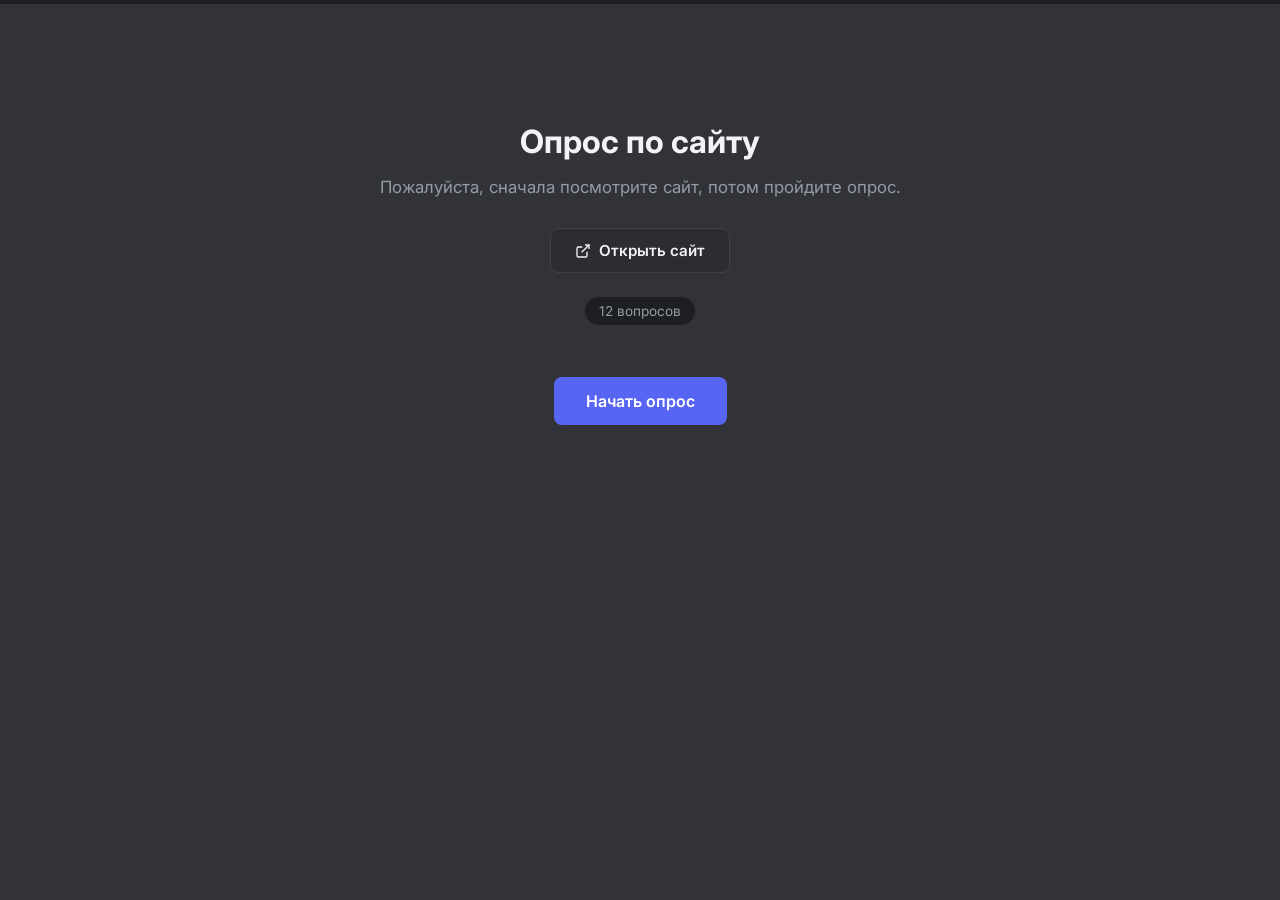
==== survey/index.html @ a2db1a43 "Add survey" ====
<!DOCTYPE html>
<html lang="ru">
<head>
<meta charset="UTF-8">
<meta name="viewport" content="width=device-width, initial-scale=1.0">
<title>Опрос по сайту</title>
<link rel="preconnect" href="https://fonts.googleapis.com">
<link href="https://fonts.googleapis.com/css2?family=Inter:wght@400;500;600;700&display=swap" rel="stylesheet">
<style>
*, *::before, *::after { margin: 0; padding: 0; box-sizing: border-box; }

:root {
  --bg: #313338;          /* Discord chat background */
  --surface: #2b2d31;     /* Discord secondary container */
  --surface2: #1e1f22;    /* Discord dark inputs/wells */
  --border: #3f4147;      /* Discord border */
  --text: #dbdee1;        /* Discord primary body text */
  --text-white: #f2f3f5;  /* Discord heading white */
  --text-muted: #949ba4;  /* Discord muted text */
  --accent: #5865f2;      /* Discord Blurple */
  --accent-hover: #4752c4;
  --success: #23a55a;
  --danger: #f23f43;
  --radius: 8px;
}

html { scroll-behavior: smooth; }

body {
  font-family: 'Inter', -apple-system, BlinkMacSystemFont, "Segoe UI", Roboto, sans-serif;
  background: var(--bg);
  color: var(--text);
  min-height: 100vh;
  overflow-x: hidden;
  -webkit-font-smoothing: antialiased;
}

/* progress bar */
.progress-wrap {
  position: fixed; top: 0; left: 0; right: 0;
  height: 4px; background: var(--surface2); z-index: 100;
}
.progress-bar {
  height: 100%; width: 0%;
  background: var(--accent);
  transition: width .3s ease;
}

/* container */
.container {
  position: relative; z-index: 1;
  max-width: 620px; margin: 0 auto;
  padding: 50px 20px 80px;
}

/* sections */
.section {
  display: none;
  animation: fadeIn .25s ease forwards;
}
.section.active { display: block; }

@keyframes fadeIn {
  from { opacity: 0; transform: translateY(12px); }
  to   { opacity: 1; transform: translateY(0); }
}

/* welcome screen */
.welcome { text-align: center; padding-top: 8vh; }
.welcome h1 {
  font-size: 2rem;
  font-weight: 700;
  color: var(--text-white);
  margin-bottom: 14px;
}
.welcome p {
  color: var(--text-muted);
  font-size: 1.05rem;
  line-height: 1.5;
  margin-bottom: 28px;
}

.site-link {
  display: inline-flex; align-items: center; gap: 8px;
  padding: 12px 24px; border-radius: var(--radius);
  background: var(--surface); border: 1px solid var(--border);
  color: var(--text-white); font-weight: 600; font-size: .95rem;
  text-decoration: none; transition: background .2s, border-color .2s;
  margin-bottom: 24px;
}
.site-link:hover {
  background: #35373c;
  border-color: #4e5058;
}
.site-link svg { width: 16px; height: 16px; }

.count-badge {
  display: inline-block;
  color: var(--text-muted);
  font-size: .85rem;
  background: var(--surface2);
  padding: 6px 14px;
  border-radius: 14px;
  margin-bottom: 32px;
}

/* block headers */
.block-header {
  margin-bottom: 30px;
}
.block-num {
  font-size: .75rem; font-weight: 700; text-transform: uppercase; letter-spacing: 1px;
  color: var(--accent);
  margin-bottom: 6px;
}
.block-header h2 {
  font-size: 1.4rem; font-weight: 700; color: var(--text-white);
}

/* questions */
.question {
  margin-bottom: 28px;
}
.q-label {
  font-size: 1rem; font-weight: 600; color: var(--text-white); line-height: 1.4;
  margin-bottom: 12px;
}
.q-label .q-num {
  color: var(--accent); margin-right: 4px;
}
.q-hint {
  display: block; font-size: .82rem; color: var(--text-muted); margin-top: 4px; font-weight: 400;
}

/* scale 1-10 */
.scale-row {
  display: flex; gap: 6px; flex-wrap: wrap;
}
.scale-btn {
  width: 44px; height: 44px; border-radius: var(--radius);
  border: 1px solid var(--border); background: var(--surface);
  color: var(--text); font-size: .95rem; font-weight: 600;
  cursor: pointer; transition: background .15s, border-color .15s, color .15s;
  display: flex; align-items: center; justify-content: center;
}
.scale-btn:hover { background: #35373c; color: var(--text-white); border-color: #4e5058; }
.scale-btn.selected {
  background: var(--accent);
  border-color: var(--accent);
  color: #fff;
}
.scale-labels {
  display: flex; justify-content: space-between;
  margin-top: 6px; font-size: .75rem; color: var(--text-muted);
}

/* option cards */
.options-list { display: flex; flex-direction: column; gap: 8px; }
.opt-card {
  display: flex; align-items: center; gap: 12px;
  padding: 12px 16px; border-radius: var(--radius);
  border: 1px solid var(--border); background: var(--surface);
  cursor: pointer; transition: background .15s, border-color .15s;
  user-select: none;
}
.opt-card:hover { background: #35373c; border-color: #4e5058; }
.opt-card.selected {
  border-color: var(--accent); background: #35373c;
}
.opt-card input { display: none; }
.opt-indicator {
  width: 18px; height: 18px; border-radius: 50%;
  border: 2px solid var(--border); flex-shrink: 0;
  display: flex; align-items: center; justify-content: center;
  transition: border-color .15s, background .15s;
}
.opt-card.selected .opt-indicator {
  border-color: var(--accent); background: var(--accent);
}
.opt-card.selected .opt-indicator::after {
  content: ''; display: block; width: 6px; height: 6px;
  background: #fff; border-radius: 50%;
}
.opt-text { font-size: .95rem; color: var(--text); line-height: 1.3; }
.opt-card.selected .opt-text { color: var(--text-white); font-weight: 500; }

/* text input */
.text-input {
  width: 100%; padding: 12px 14px;
  border-radius: var(--radius);
  border: 1px solid var(--border); background: var(--surface2);
  color: var(--text-white); font-family: inherit; font-size: .95rem;
  resize: vertical; min-height: 70px;
  transition: border-color .15s;
  outline: none;
}
.text-input:focus { border-color: var(--accent); }
.text-input::placeholder { color: var(--text-muted); }

/* buttons */
.nav-row {
  display: flex; justify-content: space-between; align-items: center;
  margin-top: 36px; gap: 12px;
}
.btn {
  display: inline-flex; align-items: center; justify-content: center; gap: 8px;
  padding: 12px 24px; border-radius: var(--radius);
  font-family: inherit; font-size: .95rem; font-weight: 600;
  border: none; cursor: pointer; transition: background .15s;
}
.btn-primary {
  background: var(--accent);
  color: #fff;
}
.btn-primary:hover { background: var(--accent-hover); }
.btn-primary:disabled { opacity: .5; cursor: not-allowed; }
.btn-secondary {
  background: var(--surface); color: var(--text);
  border: 1px solid var(--border);
}
.btn-secondary:hover { background: #35373c; color: var(--text-white); }
.btn-start { font-size: 1rem; padding: 14px 32px; }

/* thank you */
.thankyou { text-align: center; padding-top: 10vh; }
.thankyou .check-circle {
  width: 64px; height: 64px; border-radius: 50%;
  background: var(--success);
  display: flex; align-items: center; justify-content: center;
  margin: 0 auto 20px;
}
.thankyou h2 { font-size: 1.8rem; font-weight: 700; color: var(--text-white); margin-bottom: 10px; }
.thankyou p { color: var(--text-muted); font-size: 1rem; line-height: 1.5; }

/* validation error */
.error-msg {
  color: var(--danger); font-size: .82rem; margin-top: 6px;
  display: none;
}
.question.has-error .error-msg { display: block; }
.question.has-error .scale-btn,
.question.has-error .opt-card {
  border-color: var(--danger);
}

/* spinner */
.spinner {
  width: 18px; height: 18px; border: 2px solid rgba(255,255,255,.3);
  border-top-color: #fff; border-radius: 50%;
  animation: spin .7s linear infinite; display: none;
}
.btn-primary.loading .spinner { display: block; }
.btn-primary.loading span { display: none; }
@keyframes spin { to { transform: rotate(360deg); } }

/* counter */
.section-counter {
  position: fixed; bottom: 20px; right: 20px;
  background: var(--surface); border: 1px solid var(--border);
  padding: 6px 14px; border-radius: 16px;
  font-size: .8rem; color: var(--text-muted); z-index: 50;
}
</style>
</head>
<body>

<div class="progress-wrap"><div class="progress-bar" id="progressBar"></div></div>

<div class="container">

  <!-- ============ WELCOME ============ -->
  <div class="section active" id="sec-welcome">
    <div class="welcome">
      <h1>Опрос по сайту</h1>
      <p>Пожалуйста, сначала посмотрите сайт, потом пройдите опрос.</p>
      <a href="https://stuuuu3u4th44.github.io/" target="_blank" class="site-link">
        <svg viewBox="0 0 24 24" fill="none" stroke="currentColor" stroke-width="2"><path d="M18 13v6a2 2 0 01-2 2H5a2 2 0 01-2-2V8a2 2 0 012-2h6"/><polyline points="15 3 21 3 21 9"/><line x1="10" y1="14" x2="21" y2="3"/></svg>
        Открыть сайт
      </a>
      <br>
      <div class="count-badge">12 вопросов</div>
      <br><br>
      <button class="btn btn-primary btn-start" onclick="goTo(1)">
        <span>Начать опрос</span>
      </button>
    </div>
  </div>

  <!-- ============ BLOCK 1 ============ -->
  <div class="section" id="sec-1">
    <div class="block-header">
      <div class="block-num">Блок 1 из 4</div>
      <h2>О вас</h2>
    </div>

    <div class="question" data-name="q1" data-required="true" data-type="radio">
      <div class="q-label"><span class="q-num">1.</span> Ваш возраст:</div>
      <div class="options-list">
        <label class="opt-card"><input type="radio" name="q1" value="13–15 лет"><div class="opt-indicator"></div><div class="opt-text">13–15 лет</div></label>
        <label class="opt-card"><input type="radio" name="q1" value="16–18 лет"><div class="opt-indicator"></div><div class="opt-text">16–18 лет</div></label>
        <label class="opt-card"><input type="radio" name="q1" value="19 лет и старше"><div class="opt-indicator"></div><div class="opt-text">19 лет и старше</div></label>
      </div>
      <div class="error-msg">Выберите вариант</div>
    </div>

    <div class="question" data-name="q2" data-required="true" data-type="radio">
      <div class="q-label"><span class="q-num">2.</span> Опыт в нейросетях:
        <span class="q-hint">Можете ли вы отличить работу нейросети от работы человека?</span>
      </div>
      <div class="options-list">
        <label class="opt-card"><input type="radio" name="q2" value="Часто пользуюсь"><div class="opt-indicator"></div><div class="opt-text">Часто пользуюсь ИИ</div></label>
        <label class="opt-card"><input type="radio" name="q2" value="Иногда пользуюсь"><div class="opt-indicator"></div><div class="opt-text">Иногда пользуюсь</div></label>
        <label class="opt-card"><input type="radio" name="q2" value="Не пользуюсь"><div class="opt-indicator"></div><div class="opt-text">Не пользуюсь</div></label>
      </div>
      <div class="error-msg">Выберите вариант</div>
    </div>

    <div class="nav-row">
      <button class="btn btn-secondary" onclick="goTo(0)">← Назад</button>
      <button class="btn btn-primary" onclick="goTo(2)"><span>Далее →</span></button>
    </div>
  </div>

  <!-- ============ BLOCK 2 ============ -->
  <div class="section" id="sec-2">
    <div class="block-header">
      <div class="block-num">Блок 2 из 4</div>
      <h2>Оценка сайта</h2>
    </div>

    <div class="question" data-name="q3" data-required="true" data-type="scale">
      <div class="q-label"><span class="q-num">3.</span> Общее впечатление от сайта:</div>
      <div class="scale-row" data-name="q3">
        <button class="scale-btn" data-value="1">1</button>
        <button class="scale-btn" data-value="2">2</button>
        <button class="scale-btn" data-value="3">3</button>
        <button class="scale-btn" data-value="4">4</button>
        <button class="scale-btn" data-value="5">5</button>
        <button class="scale-btn" data-value="6">6</button>
        <button class="scale-btn" data-value="7">7</button>
        <button class="scale-btn" data-value="8">8</button>
        <button class="scale-btn" data-value="9">9</button>
        <button class="scale-btn" data-value="10">10</button>
      </div>
      <div class="scale-labels"><span>Плохо</span><span>Отлично</span></div>
      <div class="error-msg">Выберите оценку</div>
    </div>

    <div class="question" data-name="q4" data-required="true" data-type="scale">
      <div class="q-label"><span class="q-num">4.</span> Оценка с учётом того, что сайт сделан ИИ:</div>
      <div class="scale-row" data-name="q4">
        <button class="scale-btn" data-value="1">1</button>
        <button class="scale-btn" data-value="2">2</button>
        <button class="scale-btn" data-value="3">3</button>
        <button class="scale-btn" data-value="4">4</button>
        <button class="scale-btn" data-value="5">5</button>
        <button class="scale-btn" data-value="6">6</button>
        <button class="scale-btn" data-value="7">7</button>
        <button class="scale-btn" data-value="8">8</button>
        <button class="scale-btn" data-value="9">9</button>
        <button class="scale-btn" data-value="10">10</button>
      </div>
      <div class="scale-labels"><span>Плохо для ИИ</span><span>Отлично для ИИ</span></div>
      <div class="error-msg">Выберите оценку</div>
    </div>

    <div class="question" data-name="q5" data-required="true" data-type="scale">
      <div class="q-label"><span class="q-num">5.</span> Удобство сайта:</div>
      <div class="scale-row" data-name="q5">
        <button class="scale-btn" data-value="1">1</button>
        <button class="scale-btn" data-value="2">2</button>
        <button class="scale-btn" data-value="3">3</button>
        <button class="scale-btn" data-value="4">4</button>
        <button class="scale-btn" data-value="5">5</button>
        <button class="scale-btn" data-value="6">6</button>
        <button class="scale-btn" data-value="7">7</button>
        <button class="scale-btn" data-value="8">8</button>
        <button class="scale-btn" data-value="9">9</button>
        <button class="scale-btn" data-value="10">10</button>
      </div>
      <div class="scale-labels"><span>Неудобно</span><span>Удобно</span></div>
      <div class="error-msg">Выберите оценку</div>
    </div>

    <div class="question" data-name="q6" data-required="true" data-type="radio">
      <div class="q-label"><span class="q-num">6.</span> Хотели бы вернуться на сайт?</div>
      <div class="options-list">
        <label class="opt-card"><input type="radio" name="q6" value="Да"><div class="opt-indicator"></div><div class="opt-text">Да</div></label>
        <label class="opt-card"><input type="radio" name="q6" value="Скорее да"><div class="opt-indicator"></div><div class="opt-text">Скорее да</div></label>
        <label class="opt-card"><input type="radio" name="q6" value="Скорее нет"><div class="opt-indicator"></div><div class="opt-text">Скорее нет</div></label>
        <label class="opt-card"><input type="radio" name="q6" value="Нет"><div class="opt-indicator"></div><div class="opt-text">Нет</div></label>
      </div>
      <div class="error-msg">Выберите вариант</div>
    </div>

    <div class="nav-row">
      <button class="btn btn-secondary" onclick="goTo(1)">← Назад</button>
      <button class="btn btn-primary" onclick="goTo(3)"><span>Далее →</span></button>
    </div>
  </div>

  <!-- ============ BLOCK 3 ============ -->
  <div class="section" id="sec-3">
    <div class="block-header">
      <div class="block-num">Блок 3 из 4</div>
      <h2>Визуал и детали</h2>
    </div>

    <div class="question" data-name="q7" data-required="true" data-type="scale">
      <div class="q-label"><span class="q-num">7.</span> Визуал:</div>
      <div class="scale-row" data-name="q7">
        <button class="scale-btn" data-value="1">1</button>
        <button class="scale-btn" data-value="2">2</button>
        <button class="scale-btn" data-value="3">3</button>
        <button class="scale-btn" data-value="4">4</button>
        <button class="scale-btn" data-value="5">5</button>
        <button class="scale-btn" data-value="6">6</button>
        <button class="scale-btn" data-value="7">7</button>
        <button class="scale-btn" data-value="8">8</button>
        <button class="scale-btn" data-value="9">9</button>
        <button class="scale-btn" data-value="10">10</button>
      </div>
      <div class="scale-labels"><span>Плохо</span><span>Отлично</span></div>
      <div class="error-msg">Выберите оценку</div>
    </div>

    <div class="question" data-name="q8" data-required="true" data-type="radio">
      <div class="q-label"><span class="q-num">8.</span> Баланс цветов:</div>
      <div class="options-list">
        <label class="opt-card"><input type="radio" name="q8" value="Всё отлично"><div class="opt-indicator"></div><div class="opt-text">Всё отлично</div></label>
        <label class="opt-card"><input type="radio" name="q8" value="Нормально"><div class="opt-indicator"></div><div class="opt-text">Нормально</div></label>
        <label class="opt-card"><input type="radio" name="q8" value="Неудачно"><div class="opt-indicator"></div><div class="opt-text">Неудачно</div></label>
      </div>
      <div class="error-msg">Выберите вариант</div>
    </div>

    <div class="question" data-name="q9" data-required="true" data-type="radio">
      <div class="q-label"><span class="q-num">9.</span> Шрифты и читаемость:</div>
      <div class="options-list">
        <label class="opt-card"><input type="radio" name="q9" value="Всё отлично"><div class="opt-indicator"></div><div class="opt-text">Всё отлично</div></label>
        <label class="opt-card"><input type="radio" name="q9" value="Нормально"><div class="opt-indicator"></div><div class="opt-text">Нормально</div></label>
        <label class="opt-card"><input type="radio" name="q9" value="Неудачно"><div class="opt-indicator"></div><div class="opt-text">Неудачно</div></label>
      </div>
      <div class="error-msg">Выберите вариант</div>
    </div>

    <div class="question" data-name="q10" data-required="true" data-type="radio">
      <div class="q-label"><span class="q-num">10.</span> Проработка деталей:</div>
      <div class="options-list">
        <label class="opt-card"><input type="radio" name="q10" value="Всё отлично"><div class="opt-indicator"></div><div class="opt-text">Всё отлично</div></label>
        <label class="opt-card"><input type="radio" name="q10" value="Нормально"><div class="opt-indicator"></div><div class="opt-text">Нормально</div></label>
        <label class="opt-card"><input type="radio" name="q10" value="Неудачно"><div class="opt-indicator"></div><div class="opt-text">Неудачно</div></label>
      </div>
      <div class="error-msg">Выберите вариант</div>
    </div>

    <div class="nav-row">
      <button class="btn btn-secondary" onclick="goTo(2)">← Назад</button>
      <button class="btn btn-primary" onclick="goTo(4)"><span>Далее →</span></button>
    </div>
  </div>

  <!-- ============ BLOCK 4 ============ -->
  <div class="section" id="sec-4">
    <div class="block-header">
      <div class="block-num">Блок 4 из 4</div>
      <h2>Признаки ИИ</h2>
    </div>

    <div class="question" data-name="q11" data-required="true" data-type="radio">
      <div class="q-label"><span class="q-num">11.</span> Заметили бы, что это ИИ, если бы вам не сказали?</div>
      <div class="options-list">
        <label class="opt-card"><input type="radio" name="q11" value="Нет, не заметил(а) бы"><div class="opt-indicator"></div><div class="opt-text">Нет, не заметил(а) бы</div></label>
        <label class="opt-card"><input type="radio" name="q11" value="Возможно"><div class="opt-indicator"></div><div class="opt-text">Возможно</div></label>
        <label class="opt-card"><input type="radio" name="q11" value="Да, сразу видно"><div class="opt-indicator"></div><div class="opt-text">Да, сразу видно</div></label>
      </div>
      <div class="error-msg">Выберите вариант</div>
    </div>

    <div class="question" data-name="q12" data-required="false" data-type="text">
      <div class="q-label"><span class="q-num">12.</span> Признаки ИИ:</div>
      <textarea class="text-input" placeholder="Напишите, если что-то заметили (необязательно)..." data-name="q12" rows="3"></textarea>
    </div>

    <div class="nav-row">
      <button class="btn btn-secondary" onclick="goTo(3)">← Назад</button>
      <button class="btn btn-primary" id="submitBtn" onclick="submitSurvey()">
        <div class="spinner"></div>
        <span>Отправить</span>
      </button>
    </div>
  </div>

  <!-- ============ THANK YOU ============ -->
  <div class="section" id="sec-thanks">
    <div class="thankyou">
      <div class="check-circle">
        <svg width="32" height="32" viewBox="0 0 24 24" fill="none" stroke="white" stroke-width="3"><polyline points="20 6 9 17 4 12"/></svg>
      </div>
      <h2>Спасибо!</h2>
      <p>Ваши ответы успешно сохранены.</p>
    </div>
  </div>

</div>

<div class="section-counter" id="sectionCounter" style="display:none"></div>

<script>
/* URL Google Apps Script */
const GOOGLE_SCRIPT_URL = '';

const TOTAL_SECTIONS = 4;
let currentSection = 0;

function goTo(idx) {
  if (idx > currentSection && currentSection >= 1) {
    if (!validateSection(currentSection)) return;
  }

  document.querySelectorAll('.section').forEach(s => s.classList.remove('active'));

  if (idx === 0) {
    document.getElementById('sec-welcome').classList.add('active');
    document.getElementById('sectionCounter').style.display = 'none';
  } else if (idx <= TOTAL_SECTIONS) {
    document.getElementById(`sec-${idx}`).classList.add('active');
    document.getElementById('sectionCounter').textContent = `${idx} / ${TOTAL_SECTIONS}`;
    document.getElementById('sectionCounter').style.display = 'block';
  }

  currentSection = idx;
  updateProgress();
  window.scrollTo({ top: 0, behavior: 'smooth' });
}

function updateProgress() {
  const pct = currentSection === 0 ? 0 : (currentSection / (TOTAL_SECTIONS + 1)) * 100;
  document.getElementById('progressBar').style.width = pct + '%';
}

function validateSection(secIdx) {
  const sec = document.getElementById(`sec-${secIdx}`);
  if (!sec) return true;
  const questions = sec.querySelectorAll('.question[data-required="true"]');
  let valid = true;

  questions.forEach(q => {
    q.classList.remove('has-error');
    const name = q.dataset.name;
    const type = q.dataset.type;

    if (type === 'radio') {
      const checked = q.querySelector(`input[name="${name}"]:checked`);
      if (!checked) { q.classList.add('has-error'); valid = false; }
    } else if (type === 'scale') {
      const row = q.querySelector(`.scale-row[data-name="${name}"]`);
      const selected = row ? row.querySelector('.selected') : null;
      if (!selected) { q.classList.add('has-error'); valid = false; }
    }
  });

  return valid;
}

/* scale buttons */
document.querySelectorAll('.scale-row').forEach(row => {
  row.querySelectorAll('.scale-btn').forEach(btn => {
    btn.addEventListener('click', () => {
      row.querySelectorAll('.scale-btn').forEach(b => b.classList.remove('selected'));
      btn.classList.add('selected');
      const q = btn.closest('.question');
      if (q) q.classList.remove('has-error');
    });
  });
});

/* radio cards */
document.querySelectorAll('.opt-card').forEach(card => {
  card.addEventListener('click', () => {
    const name = card.querySelector('input').name;
    document.querySelectorAll(`input[name="${name}"]`).forEach(inp => {
      inp.closest('.opt-card').classList.remove('selected');
    });
    card.classList.add('selected');
    card.querySelector('input').checked = true;
    const q = card.closest('.question');
    if (q) q.classList.remove('has-error');
  });
});

/* collect answers */
function collectAll() {
  const data = { timestamp: new Date().toISOString() };

  document.querySelectorAll('input[type="radio"]:checked').forEach(inp => {
    data[inp.name] = inp.value;
  });

  document.querySelectorAll('.scale-row').forEach(row => {
    const sel = row.querySelector('.selected');
    if (sel) data[row.dataset.name] = sel.dataset.value;
  });

  document.querySelectorAll('.text-input').forEach(inp => {
    if (inp.value.trim()) data[inp.dataset.name] = inp.value.trim();
  });

  return data;
}

/* submit */
async function submitSurvey() {
  if (!validateSection(4)) return;

  const data = collectAll();
  const btn = document.getElementById('submitBtn');
  btn.classList.add('loading');
  btn.disabled = true;

  if (GOOGLE_SCRIPT_URL) {
    try {
      await fetch(GOOGLE_SCRIPT_URL, {
        method: 'POST',
        mode: 'no-cors',
        headers: { 'Content-Type': 'application/json' },
        body: JSON.stringify(data)
      });
    } catch (e) {
      console.warn('Ошибка отправки, сохранено локально', e);
    }
  }

  const saved = JSON.parse(localStorage.getItem('survey_responses') || '[]');
  saved.push(data);
  localStorage.setItem('survey_responses', JSON.stringify(saved));

  btn.classList.remove('loading');

  document.querySelectorAll('.section').forEach(s => s.classList.remove('active'));
  document.getElementById('sec-thanks').classList.add('active');
  document.getElementById('progressBar').style.width = '100%';
  document.getElementById('sectionCounter').style.display = 'none';
}

/* export: Ctrl+Shift+E */
document.addEventListener('keydown', e => {
  if (e.ctrlKey && e.shiftKey && e.key === 'E') {
    const saved = JSON.parse(localStorage.getItem('survey_responses') || '[]');
    if (!saved.length) { alert('Нет сохранённых ответов'); return; }
    const blob = new Blob([JSON.stringify(saved, null, 2)], { type: 'application/json' });
    const a = document.createElement('a');
    a.href = URL.createObjectURL(blob);
    a.download = 'survey_results.json';
    a.click();
  }
});
</script>
</body>
</html>
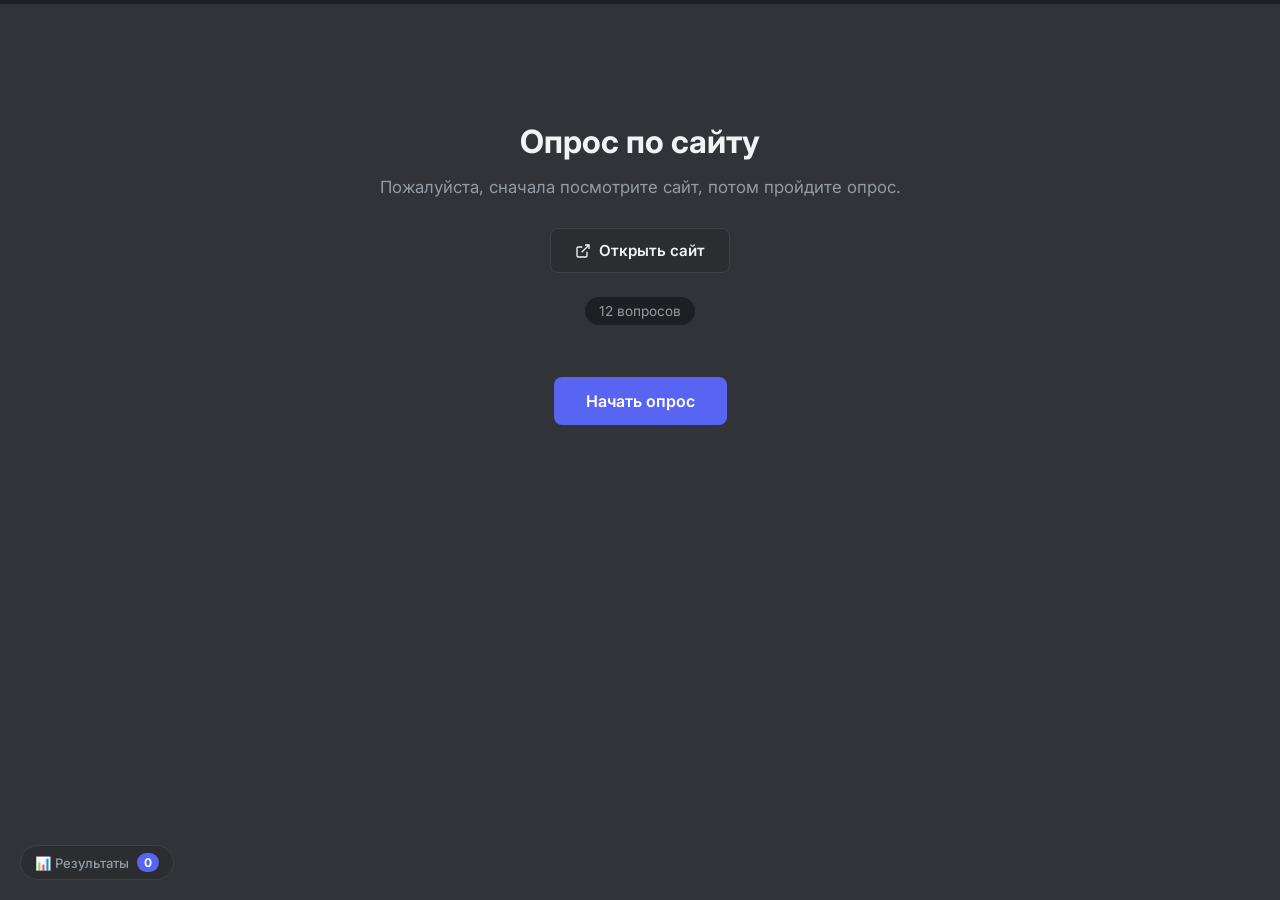
==== commit 146f195f: "Add admin results dashboard and Excel/CSV download to survey" ====
--- a/survey/index.html
+++ b/survey/index.html
@@ -259,6 +259,98 @@
   background: var(--surface); border: 1px solid var(--border);
   padding: 6px 14px; border-radius: 16px;
   font-size: .8rem; color: var(--text-muted); z-index: 50;
+}
+
+/* admin floating button */
+.admin-float-btn {
+  position: fixed; bottom: 20px; left: 20px;
+  background: var(--surface); border: 1px solid var(--border);
+  color: var(--text-muted); padding: 7px 14px; border-radius: 20px;
+  cursor: pointer; font-size: .82rem; font-weight: 500;
+  display: inline-flex; align-items: center; gap: 8px;
+  transition: all .15s; z-index: 99;
+}
+.admin-float-btn:hover {
+  background: #35373c; color: var(--text-white); border-color: var(--accent);
+}
+.admin-float-btn .badge {
+  background: var(--accent); color: #fff; padding: 2px 7px;
+  border-radius: 10px; font-size: .75rem; font-weight: 700;
+}
+
+/* admin panel on thanks screen */
+.admin-panel {
+  margin-top: 36px; padding: 22px;
+  background: var(--surface); border: 1px solid var(--border);
+  border-radius: var(--radius); text-align: left;
+}
+.admin-panel h3 {
+  font-size: 1.05rem; color: var(--text-white); margin-bottom: 8px;
+  display: flex; align-items: center; gap: 8px;
+}
+.admin-stats {
+  font-size: .9rem; color: var(--text-muted); line-height: 1.6;
+  margin-bottom: 18px; padding-bottom: 14px; border-bottom: 1px solid var(--border);
+}
+.admin-actions {
+  display: flex; flex-wrap: wrap; gap: 10px;
+}
+.btn-sm {
+  padding: 9px 16px; font-size: .85rem;
+}
+
+/* modal */
+.modal-overlay {
+  position: fixed; top: 0; left: 0; right: 0; bottom: 0;
+  background: rgba(0,0,0,.75); z-index: 1000;
+  display: flex; align-items: center; justify-content: center;
+  padding: 16px;
+}
+.modal-card {
+  background: var(--bg); border: 1px solid var(--border);
+  border-radius: var(--radius); width: 100%; max-width: 720px;
+  max-height: 85vh; display: flex; flex-direction: column;
+  box-shadow: 0 16px 40px rgba(0,0,0,.5);
+}
+.modal-header {
+  padding: 16px 20px; border-bottom: 1px solid var(--border);
+  display: flex; justify-content: space-between; align-items: center;
+}
+.modal-header h3 { font-size: 1.1rem; color: var(--text-white); margin: 0; }
+.modal-close {
+  background: none; border: none; font-size: 1.6rem; color: var(--text-muted);
+  cursor: pointer; padding: 0 4px; line-height: 1;
+}
+.modal-close:hover { color: var(--text-white); }
+.modal-body {
+  padding: 20px; overflow-y: auto; flex: 1;
+}
+.modal-footer {
+  padding: 14px 20px; border-top: 1px solid var(--border);
+  display: flex; flex-wrap: wrap; gap: 10px; justify-content: space-between;
+  background: var(--surface);
+}
+.resp-item {
+  background: var(--surface); border: 1px solid var(--border);
+  border-radius: var(--radius); padding: 14px 16px; margin-bottom: 12px;
+  font-size: .88rem; line-height: 1.5;
+}
+.resp-header {
+  display: flex; justify-content: space-between; margin-bottom: 8px;
+  color: var(--accent); font-weight: 600; font-size: .8rem;
+}
+.resp-grid {
+  display: grid; grid-template-columns: repeat(auto-fit, minmax(140px, 1fr));
+  gap: 8px; margin-bottom: 8px;
+}
+.resp-cell {
+  background: #1e1f22; padding: 6px 10px; border-radius: 4px;
+}
+.resp-cell span { display: block; font-size: .75rem; color: var(--text-muted); }
+.resp-cell strong { font-size: .9rem; color: var(--text-white); }
+.resp-text {
+  background: #1e1f22; padding: 8px 12px; border-radius: 4px;
+  margin-top: 6px; font-style: italic; color: #dbdee1;
 }
 </style>
 </head>
@@ -499,15 +591,52 @@
       </div>
       <h2>Спасибо!</h2>
       <p>Ваши ответы успешно сохранены.</p>
+
+      <div class="admin-panel" id="adminPanel">
+        <h3>
+          <svg width="18" height="18" viewBox="0 0 24 24" fill="none" stroke="currentColor" stroke-width="2"><path d="M14 2H6a2 2 0 00-2 2v16a2 2 0 002 2h12a2 2 0 002-2V8z"/><polyline points="14 2 14 8 20 8"/></svg>
+          Панель автора (результаты)
+        </h3>
+        <div class="admin-stats" id="adminStatsText">Загрузка статистики...</div>
+        <div class="admin-actions">
+          <button class="btn btn-primary btn-sm" onclick="downloadJSON()">📥 Скачать JSON</button>
+          <button class="btn btn-secondary btn-sm" onclick="downloadCSV()">📊 Скачать Excel (CSV)</button>
+          <button class="btn btn-secondary btn-sm" onclick="toggleResponsesModal()">👁 Посмотреть все ответы</button>
+        </div>
+      </div>
     </div>
   </div>
 
 </div>
 
+<!-- Admin floating button -->
+<div class="admin-float-btn" onclick="toggleResponsesModal()" title="Панель сохранённых ответов">
+  <span>📊 Результаты</span>
+  <span class="badge" id="savedCountBadge">0</span>
+</div>
+
+<!-- Modal to view responses -->
+<div class="modal-overlay" id="responsesModal" style="display:none;" onclick="if(event.target===this) toggleResponsesModal()">
+  <div class="modal-card">
+    <div class="modal-header">
+      <h3>Сохранённые ответы (<span id="modalCount">0</span>)</h3>
+      <button class="modal-close" onclick="toggleResponsesModal()">&times;</button>
+    </div>
+    <div class="modal-body" id="modalResponsesList"></div>
+    <div class="modal-footer">
+      <div style="display:flex; gap:8px;">
+        <button class="btn btn-primary btn-sm" onclick="downloadJSON()">📥 Скачать JSON</button>
+        <button class="btn btn-secondary btn-sm" onclick="downloadCSV()">📊 Скачать CSV</button>
+      </div>
+      <button class="btn btn-secondary btn-sm" style="color:var(--danger); border-color:var(--danger);" onclick="clearResponses()">🗑 Очистить</button>
+    </div>
+  </div>
+</div>
+
 <div class="section-counter" id="sectionCounter" style="display:none"></div>
 
 <script>
-/* URL Google Apps Script */
+/* URL Google Apps Script (для онлайн-сбора ответов со всех устройств) */
 const GOOGLE_SCRIPT_URL = '';
 
 const TOTAL_SECTIONS = 4;
@@ -627,11 +756,11 @@
         body: JSON.stringify(data)
       });
     } catch (e) {
-      console.warn('Ошибка отправки, сохранено локально', e);
+      console.warn('Ошибка отправки в Google Таблицу', e);
     }
   }
 
-  const saved = JSON.parse(localStorage.getItem('survey_responses') || '[]');
+  const saved = getSavedResponses();
   saved.push(data);
   localStorage.setItem('survey_responses', JSON.stringify(saved));
 
@@ -641,20 +770,172 @@
   document.getElementById('sec-thanks').classList.add('active');
   document.getElementById('progressBar').style.width = '100%';
   document.getElementById('sectionCounter').style.display = 'none';
-}
-
-/* export: Ctrl+Shift+E */
+
+  updateAdminStats();
+}
+
+/* ==================== ADMIN & DATA EXPORT ==================== */
+function getSavedResponses() {
+  try {
+    return JSON.parse(localStorage.getItem('survey_responses') || '[]');
+  } catch(e) {
+    return [];
+  }
+}
+
+function updateAdminStats() {
+  const saved = getSavedResponses();
+  const count = saved.length;
+
+  const badge = document.getElementById('savedCountBadge');
+  if (badge) badge.textContent = count;
+
+  const countModal = document.getElementById('modalCount');
+  if (countModal) countModal.textContent = count;
+
+  const stats = document.getElementById('adminStatsText');
+  if (stats) {
+    if (count === 0) {
+      stats.innerHTML = 'На этом устройстве пока <strong>0</strong> сохранённых анкет.';
+    } else {
+      let sumQ3 = 0, sumQ4 = 0, sumQ5 = 0, sumQ7 = 0;
+      let aiDetected = 0;
+      saved.forEach(r => {
+        sumQ3 += Number(r.q3) || 0;
+        sumQ4 += Number(r.q4) || 0;
+        sumQ5 += Number(r.q5) || 0;
+        sumQ7 += Number(r.q7) || 0;
+        if (r.q11 && (r.q11.includes('Да') || r.q11.includes('Возможно'))) aiDetected++;
+      });
+      const avg = s => (s / count).toFixed(1);
+      const aiPct = Math.round((aiDetected / count) * 100);
+
+      stats.innerHTML = `Сохранено на этом устройстве: <strong style="color:var(--text-white)">${count}</strong><br>` +
+        `• Среднее впечатление: <strong style="color:var(--text-white)">${avg(sumQ3)} / 10</strong><br>` +
+        `• Оценка с учётом ИИ: <strong style="color:var(--text-white)">${avg(sumQ4)} / 10</strong><br>` +
+        `• Удобство: <strong style="color:var(--text-white)">${avg(sumQ5)} / 10</strong> | Визуал: <strong style="color:var(--text-white)">${avg(sumQ7)} / 10</strong><br>` +
+        `• Заметили / заподозрили ИИ: <strong style="color:var(--text-white)">${aiPct}%</strong> (${aiDetected} из ${count})`;
+    }
+  }
+}
+
+function downloadJSON() {
+  const saved = getSavedResponses();
+  if (!saved.length) {
+    alert('Пока нет сохранённых ответов на этом устройстве.');
+    return;
+  }
+  const blob = new Blob([JSON.stringify(saved, null, 2)], { type: 'application/json;charset=utf-8;' });
+  const url = URL.createObjectURL(blob);
+  const a = document.createElement('a');
+  a.href = url;
+  a.download = `survey_results_${new Date().toISOString().slice(0,10)}.json`;
+  document.body.appendChild(a);
+  a.click();
+  document.body.removeChild(a);
+  URL.revokeObjectURL(url);
+}
+
+function downloadCSV() {
+  const saved = getSavedResponses();
+  if (!saved.length) {
+    alert('Пока нет сохранённых ответов на этом устройстве.');
+    return;
+  }
+  const headers = ['timestamp','q1','q2','q3','q4','q5','q6','q7','q8','q9','q10','q11','q12'];
+  const headerLabels = [
+    'Дата/время','Возраст (q1)','Опыт в ИИ (q2)','Впечатление 1-10 (q3)',
+    'Оценка ИИ 1-10 (q4)','Удобство 1-10 (q5)','Вернулись бы (q6)','Визуал 1-10 (q7)',
+    'Баланс цветов (q8)','Шрифты (q9)','Детали (q10)','Заметили ли ИИ (q11)','Признаки ИИ (q12)'
+  ];
+
+  let csv = '\uFEFF' + headerLabels.map(h => `"${h}"`).join(';') + '\n';
+  saved.forEach(r => {
+    const row = headers.map(k => {
+      const val = r[k] !== undefined ? String(r[k]) : '';
+      return `"${val.replace(/"/g, '""')}"`;
+    });
+    csv += row.join(';') + '\n';
+  });
+
+  const blob = new Blob([csv], { type: 'text/csv;charset=utf-8;' });
+  const url = URL.createObjectURL(blob);
+  const a = document.createElement('a');
+  a.href = url;
+  a.download = `survey_results_${new Date().toISOString().slice(0,10)}.csv`;
+  document.body.appendChild(a);
+  a.click();
+  document.body.removeChild(a);
+  URL.revokeObjectURL(url);
+}
+
+function toggleResponsesModal() {
+  const modal = document.getElementById('responsesModal');
+  const isOpen = modal.style.display !== 'none';
+  if (isOpen) {
+    modal.style.display = 'none';
+  } else {
+    renderResponsesList();
+    modal.style.display = 'flex';
+  }
+}
+
+function renderResponsesList() {
+  const saved = getSavedResponses();
+  const list = document.getElementById('modalResponsesList');
+  updateAdminStats();
+
+  if (!saved.length) {
+    list.innerHTML = '<p style="color:var(--text-muted); text-align:center; padding:30px 0;">На этом устройстве пока нет сохранённых ответов.</p>';
+    return;
+  }
+
+  list.innerHTML = saved.map((r, i) => {
+    const dateStr = r.timestamp ? new Date(r.timestamp).toLocaleString('ru-RU') : `#${i + 1}`;
+    return `
+      <div class="resp-item">
+        <div class="resp-header">
+          <span>Ответ #${i + 1}</span>
+          <span style="color:var(--text-muted); font-weight:normal;">${dateStr}</span>
+        </div>
+        <div class="resp-grid">
+          <div class="resp-cell"><span>Возраст</span><strong>${r.q1 || '—'}</strong></div>
+          <div class="resp-cell"><span>Опыт ИИ</span><strong>${r.q2 || '—'}</strong></div>
+          <div class="resp-cell"><span>Впечатление</span><strong>${r.q3 ? r.q3 + '/10' : '—'}</strong></div>
+          <div class="resp-cell"><span>Оценка ИИ</span><strong>${r.q4 ? r.q4 + '/10' : '—'}</strong></div>
+          <div class="resp-cell"><span>Удобство</span><strong>${r.q5 ? r.q5 + '/10' : '—'}</strong></div>
+          <div class="resp-cell"><span>Вернулись бы</span><strong>${r.q6 || '—'}</strong></div>
+          <div class="resp-cell"><span>Визуал</span><strong>${r.q7 ? r.q7 + '/10' : '—'}</strong></div>
+          <div class="resp-cell"><span>Цвета</span><strong>${r.q8 || '—'}</strong></div>
+          <div class="resp-cell"><span>Шрифты</span><strong>${r.q9 || '—'}</strong></div>
+          <div class="resp-cell"><span>Детали</span><strong>${r.q10 || '—'}</strong></div>
+          <div class="resp-cell"><span>Заметили ИИ</span><strong>${r.q11 || '—'}</strong></div>
+        </div>
+        ${r.q12 ? `<div class="resp-text"><strong>Признаки ИИ:</strong> ${r.q12}</div>` : ''}
+      </div>
+    `;
+  }).reverse().join('');
+}
+
+function clearResponses() {
+  if (confirm('Точно удалить все сохранённые ответы с этого устройства? Это действие нельзя отменить.')) {
+    localStorage.removeItem('survey_responses');
+    updateAdminStats();
+    renderResponsesList();
+  }
+}
+
+/* Экспорт по Ctrl+Shift+E (работает на любой раскладке клавиатуры) */
 document.addEventListener('keydown', e => {
-  if (e.ctrlKey && e.shiftKey && e.key === 'E') {
-    const saved = JSON.parse(localStorage.getItem('survey_responses') || '[]');
-    if (!saved.length) { alert('Нет сохранённых ответов'); return; }
-    const blob = new Blob([JSON.stringify(saved, null, 2)], { type: 'application/json' });
-    const a = document.createElement('a');
-    a.href = URL.createObjectURL(blob);
-    a.download = 'survey_results.json';
-    a.click();
+  const isKeyE = e.code === 'KeyE' || (e.key && (e.key.toLowerCase() === 'e' || e.key.toLowerCase() === 'у'));
+  if ((e.ctrlKey || e.metaKey) && e.shiftKey && isKeyE) {
+    e.preventDefault();
+    downloadJSON();
   }
 });
+
+/* Инициализация при загрузке */
+window.addEventListener('DOMContentLoaded', updateAdminStats);
 </script>
 </body>
 </html>
